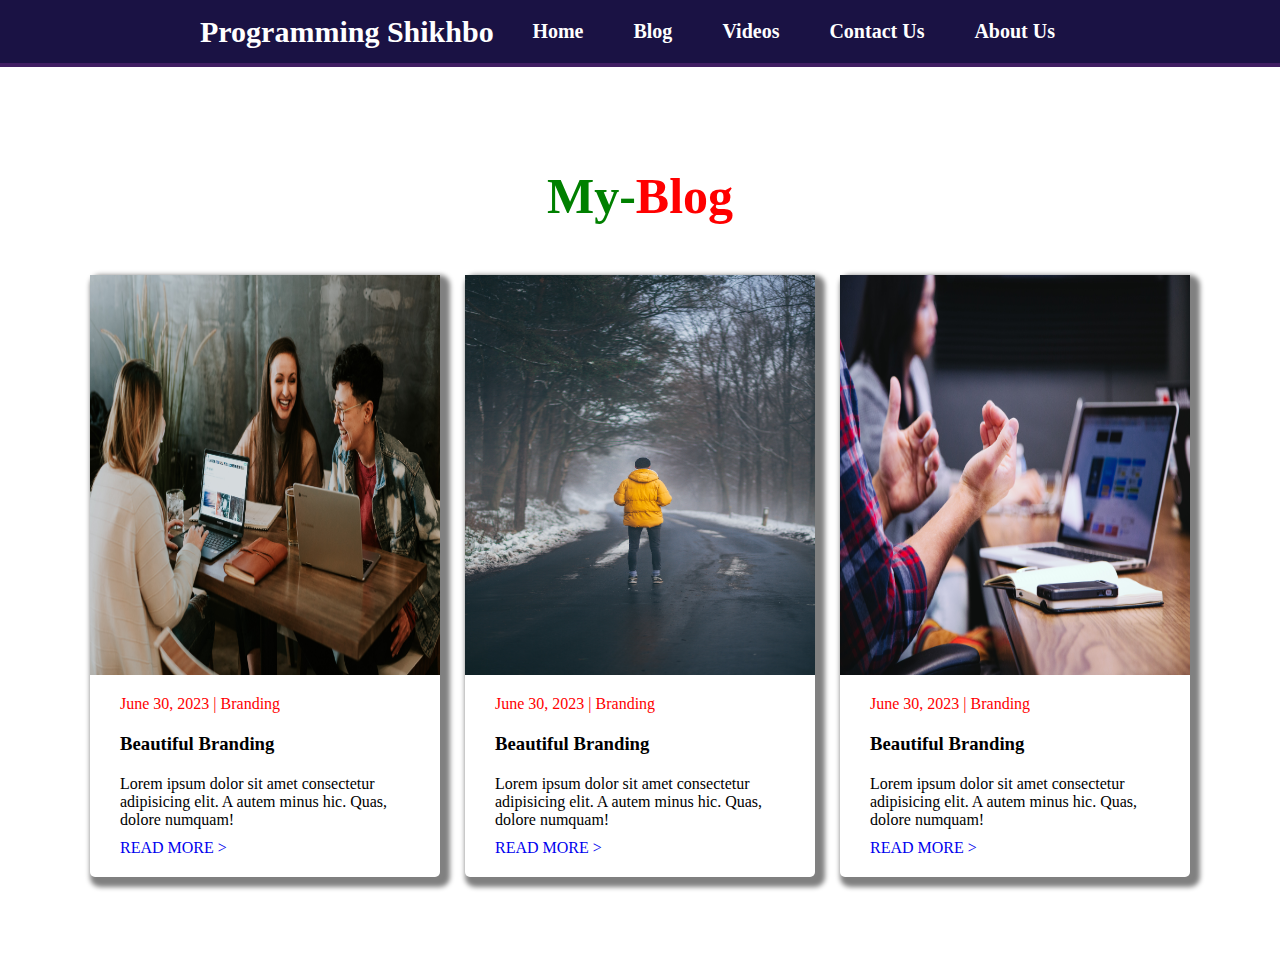
==== Extra_Pages/blog.html @ 4da3cbff "blog added" ====
<!DOCTYPE html>
<html lang="en">
<head>
    <meta charset="UTF-8">
    <meta name="viewport" content="width=device-width, initial-scale=1.0">
    <title>Multiple Pages Website</title>
    <!-- External CSS Link -->
    <link rel="stylesheet" href="blog.css">
</head>
<body>
    
    <nav>
        <div>
            <h2>Programming Shikhbo</h2>
        </div>
        <ul>
            <li><a href="#">Home</a></li>
            <li><a href="./Extra_Pages/blog.html">Blog</a></li>
            <li><a href="#">Videos</a></li>
            <li><a href="#">Contact Us</a></li>
            <li><a href="#">About Us</a></li>
        </ul>
    </nav>

    <article>
        <div class="article-container">
            <h1>My-<span>Blog</span></h1>
            <div class="blog-parent">
                <div class="single-blog">
                    <div class="single-img-div">
                        <img src="../images/blog-1.jpg" alt="">
                    </div>
                    <div class="single-text-div">
                        <span>June 30, 2023 | Branding</span>
                        <h3>Beautiful Branding</h3>
                        <p>Lorem ipsum dolor sit amet consectetur adipisicing elit. A autem minus hic. Quas, dolore numquam!</p>
                        <a href="#">READ MORE ></a>
                    </div>
                </div>
                <div class="single-blog">
                    <div class="single-img-div">
                        <img src="../images/blog-2.jpg" alt="">
                    </div>
                    <div class="single-text-div">
                        <span>June 30, 2023 | Branding</span>
                        <h3>Beautiful Branding</h3>
                        <p>Lorem ipsum dolor sit amet consectetur adipisicing elit. A autem minus hic. Quas, dolore numquam!</p>
                        <a href="#">READ MORE ></a>
                    </div>
                </div>
                <div class="single-blog">
                    <div class="single-img-div">
                        <img src="../images/blog-3.jpg" alt="">
                    </div>
                    <div class="single-text-div">
                        <span>June 30, 2023 | Branding</span>
                        <h3>Beautiful Branding</h3>
                        <p>Lorem ipsum dolor sit amet consectetur adipisicing elit. A autem minus hic. Quas, dolore numquam!</p>
                        <a href="#">READ MORE ></a>
                    </div>
                </div>
            </div>
        </div>
    </article>

</body>
</html>
---- Extra_Pages/blog.css ----
* {
    margin: 0;
    padding: 0;
}
nav {
    background-color: #1A1244;
    display: flex;
    justify-content: space-between;
    align-items: center;
    padding: 10px 200px;
    border-bottom: 4px solid #401E63;
    position: sticky;
    top: 0;
}
nav div {
    color: white;
    font-size: 20px;
}
nav ul {
    display: flex;
}
nav ul li {
    list-style-type: none;
    margin: 10px 5px;
}
nav ul li a {
    color: white;
    text-decoration: none;
    font-size: 20px;
    font-weight: 600;
    padding: 10px 20px;
    transition: 0.5s;
}
nav ul li a:hover {
    color: red;
    background-color: black;
    border-radius: 5px;
}

/* Blog Code Start */

.article-container {
    width: 1100px;
    margin: 0 auto;
    padding: 100px 0;
}
.article-container > h1 {
    text-align: center;
    font-size: 50px;
    color: green;
    margin-bottom: 50px;
}
.article-container > h1 > span {
    color: red;
}
.blog-parent {
    display: grid;
    grid-template-columns: repeat(3, 1fr);
    grid-gap: 25px;
}
.single-blog {
    box-shadow: 5px 5px 5px 5px gray;
    border-radius: 5px;
}
.single-img-div {
    height: 400px;
}
.single-img-div img {
    height: 100%;
    width: 100%;
}
.single-text-div {
    padding: 20px 30px;
}
.single-text-div span {
    color: red;
}
.single-text-div h3 {
    margin: 20px 0;
}
.single-text-div a {
    text-decoration: none;
    display: inline-block;
    margin-top: 10px;
}
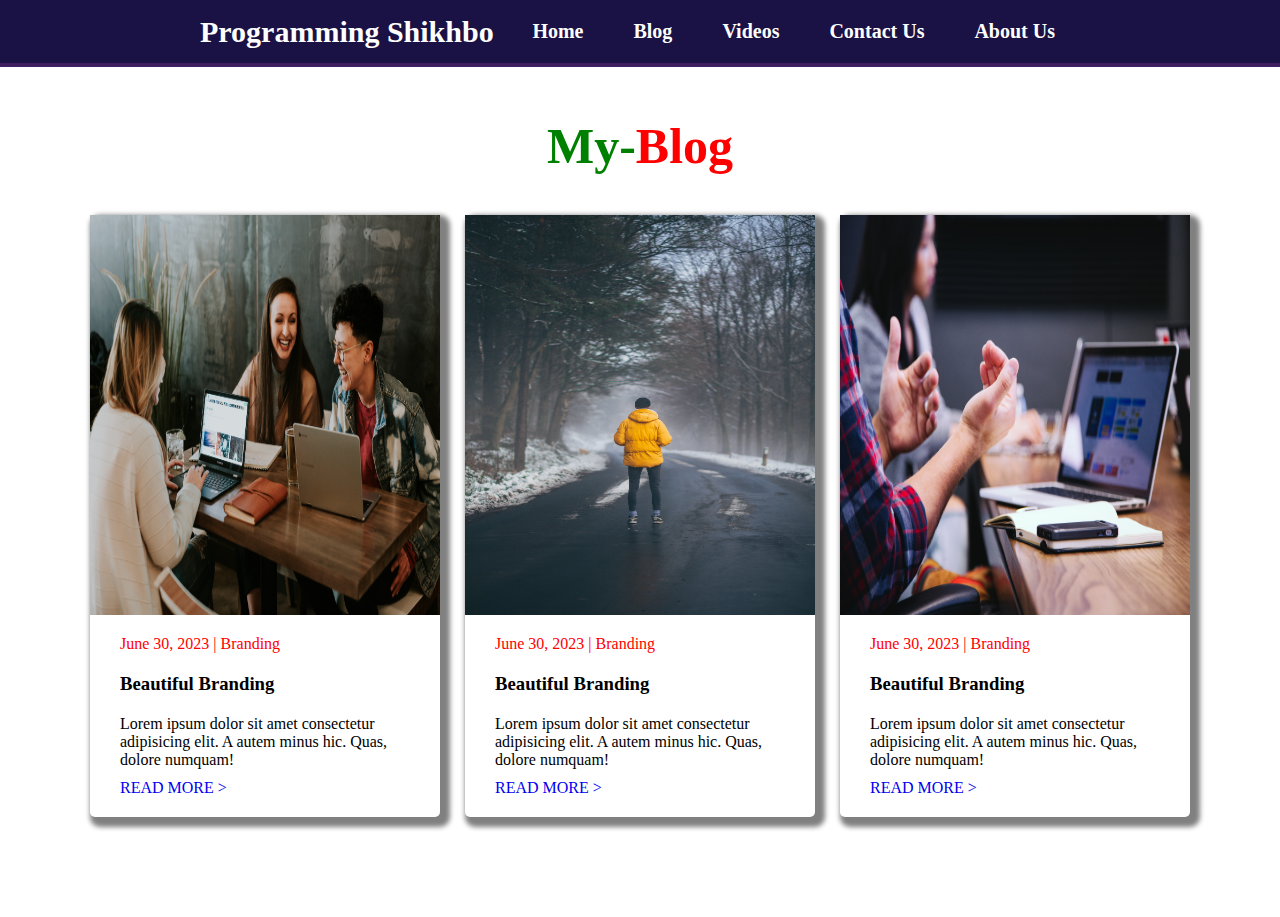
==== commit a4221334: "videos added" ====
--- a/Extra_Pages/blog.html
+++ b/Extra_Pages/blog.html
@@ -14,9 +14,9 @@
             <h2>Programming Shikhbo</h2>
         </div>
         <ul>
-            <li><a href="#">Home</a></li>
-            <li><a href="./Extra_Pages/blog.html">Blog</a></li>
-            <li><a href="#">Videos</a></li>
+            <li><a href="../index.html">Home</a></li>
+            <li><a href="#">Blog</a></li>
+            <li><a href="videos.html">Videos</a></li>
             <li><a href="#">Contact Us</a></li>
             <li><a href="#">About Us</a></li>
         </ul>
--- a/Extra_Pages/blog.css
+++ b/Extra_Pages/blog.css
@@ -42,13 +42,13 @@
 .article-container {
     width: 1100px;
     margin: 0 auto;
-    padding: 100px 0;
+    padding: 50px 0 100px 0;
 }
 .article-container > h1 {
     text-align: center;
     font-size: 50px;
     color: green;
-    margin-bottom: 50px;
+    margin-bottom: 40px;
 }
 .article-container > h1 > span {
     color: red;
